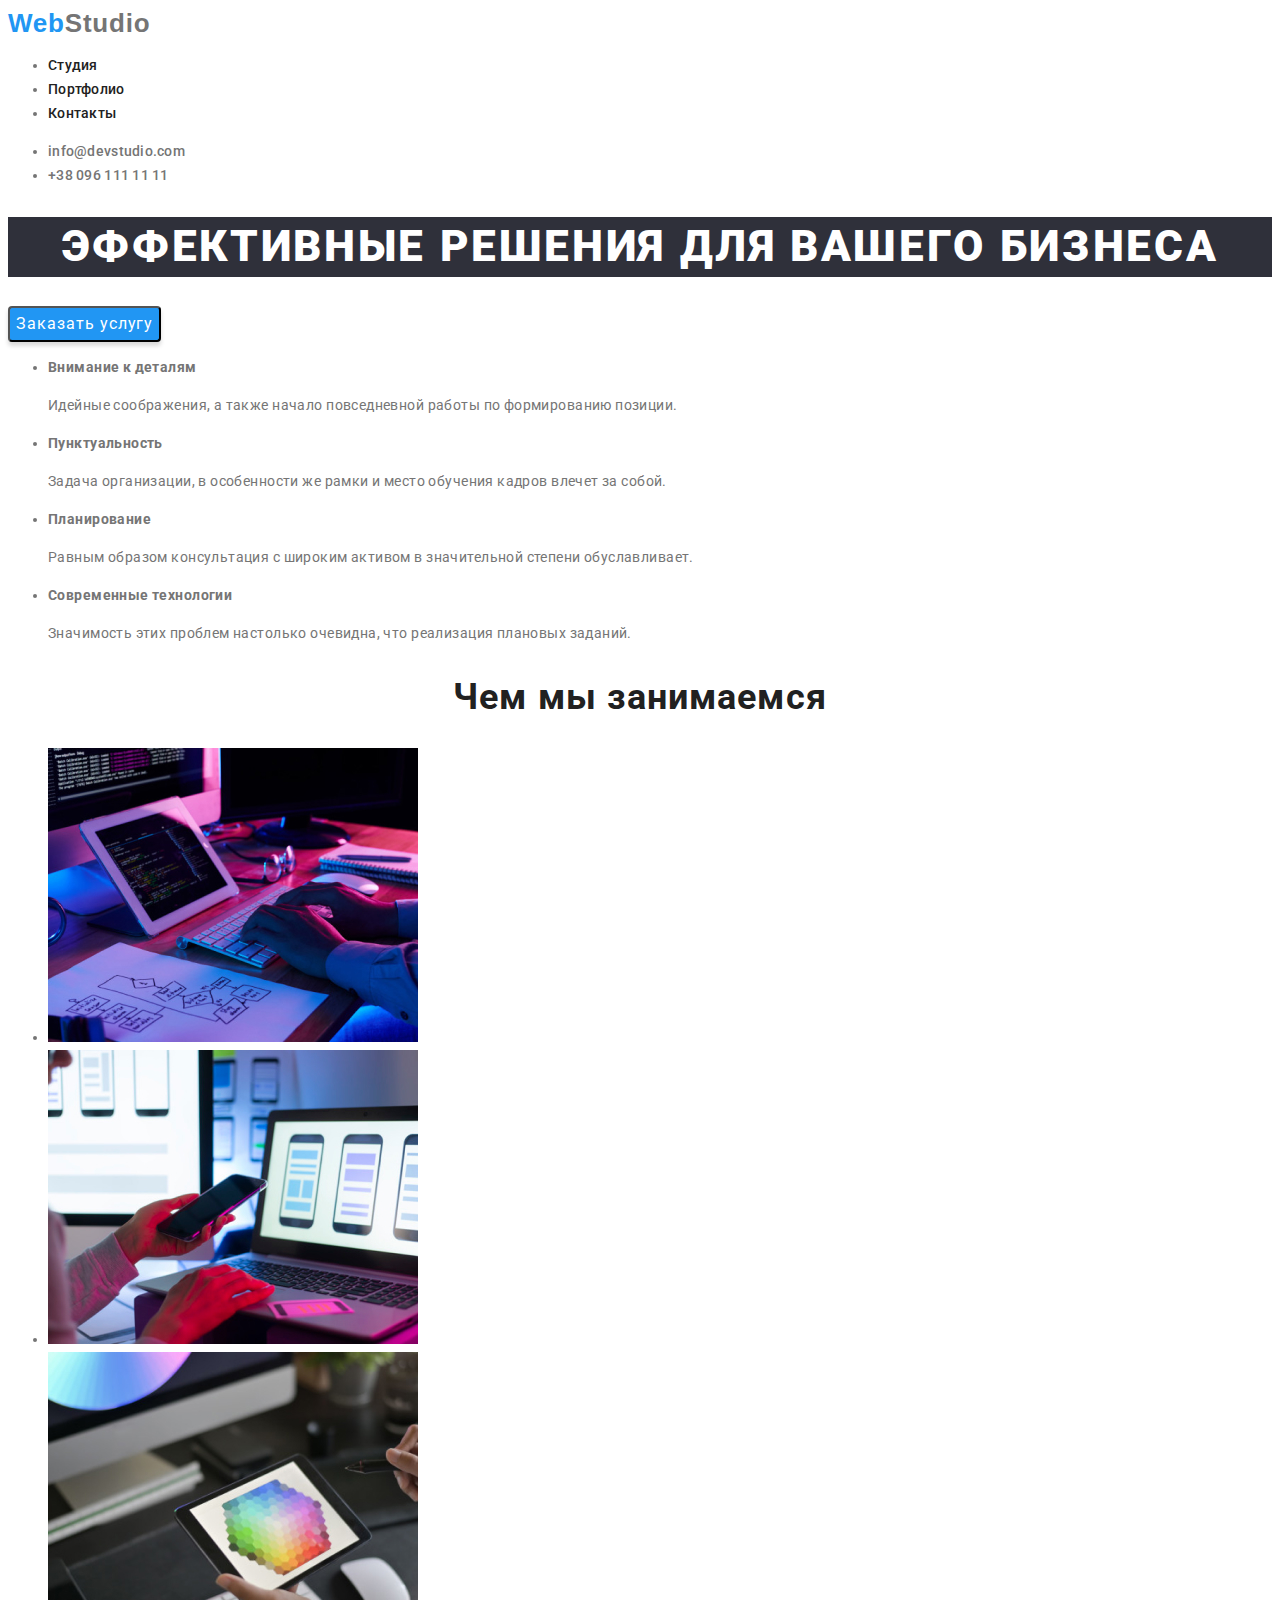
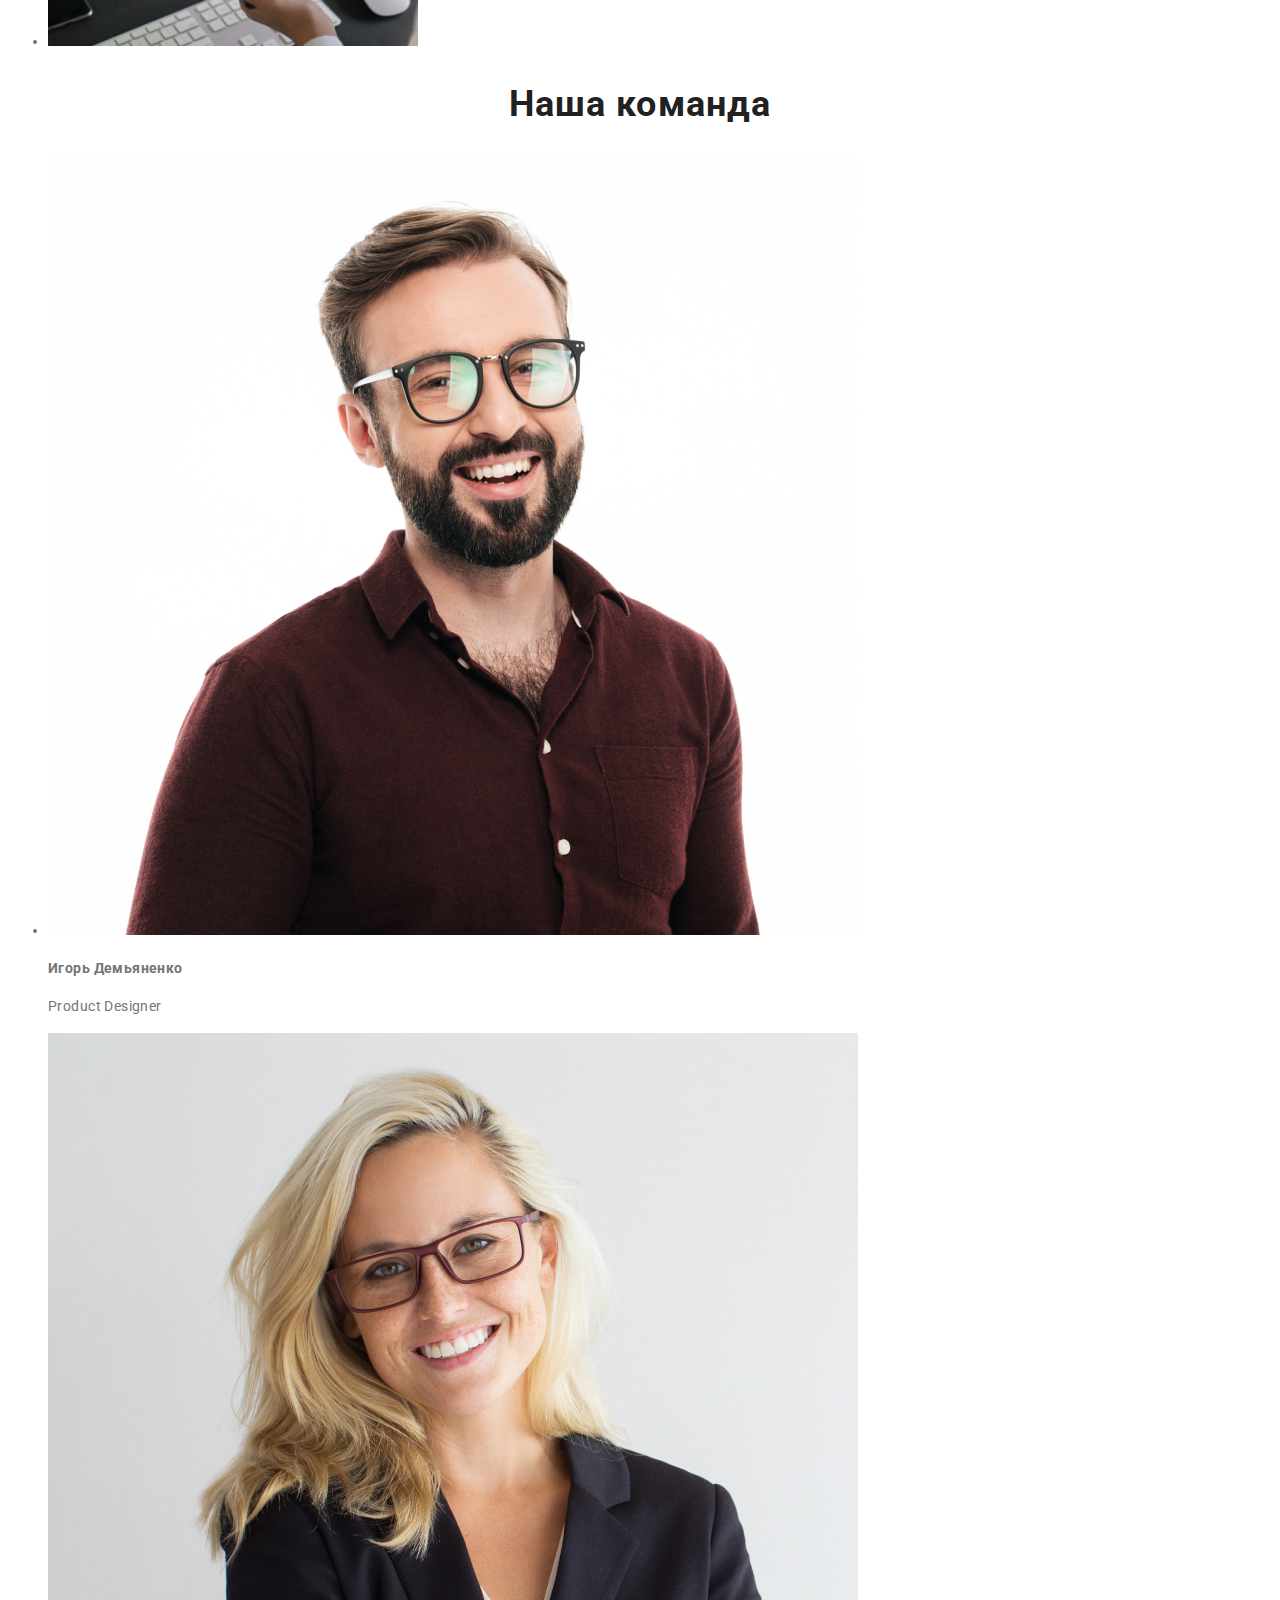
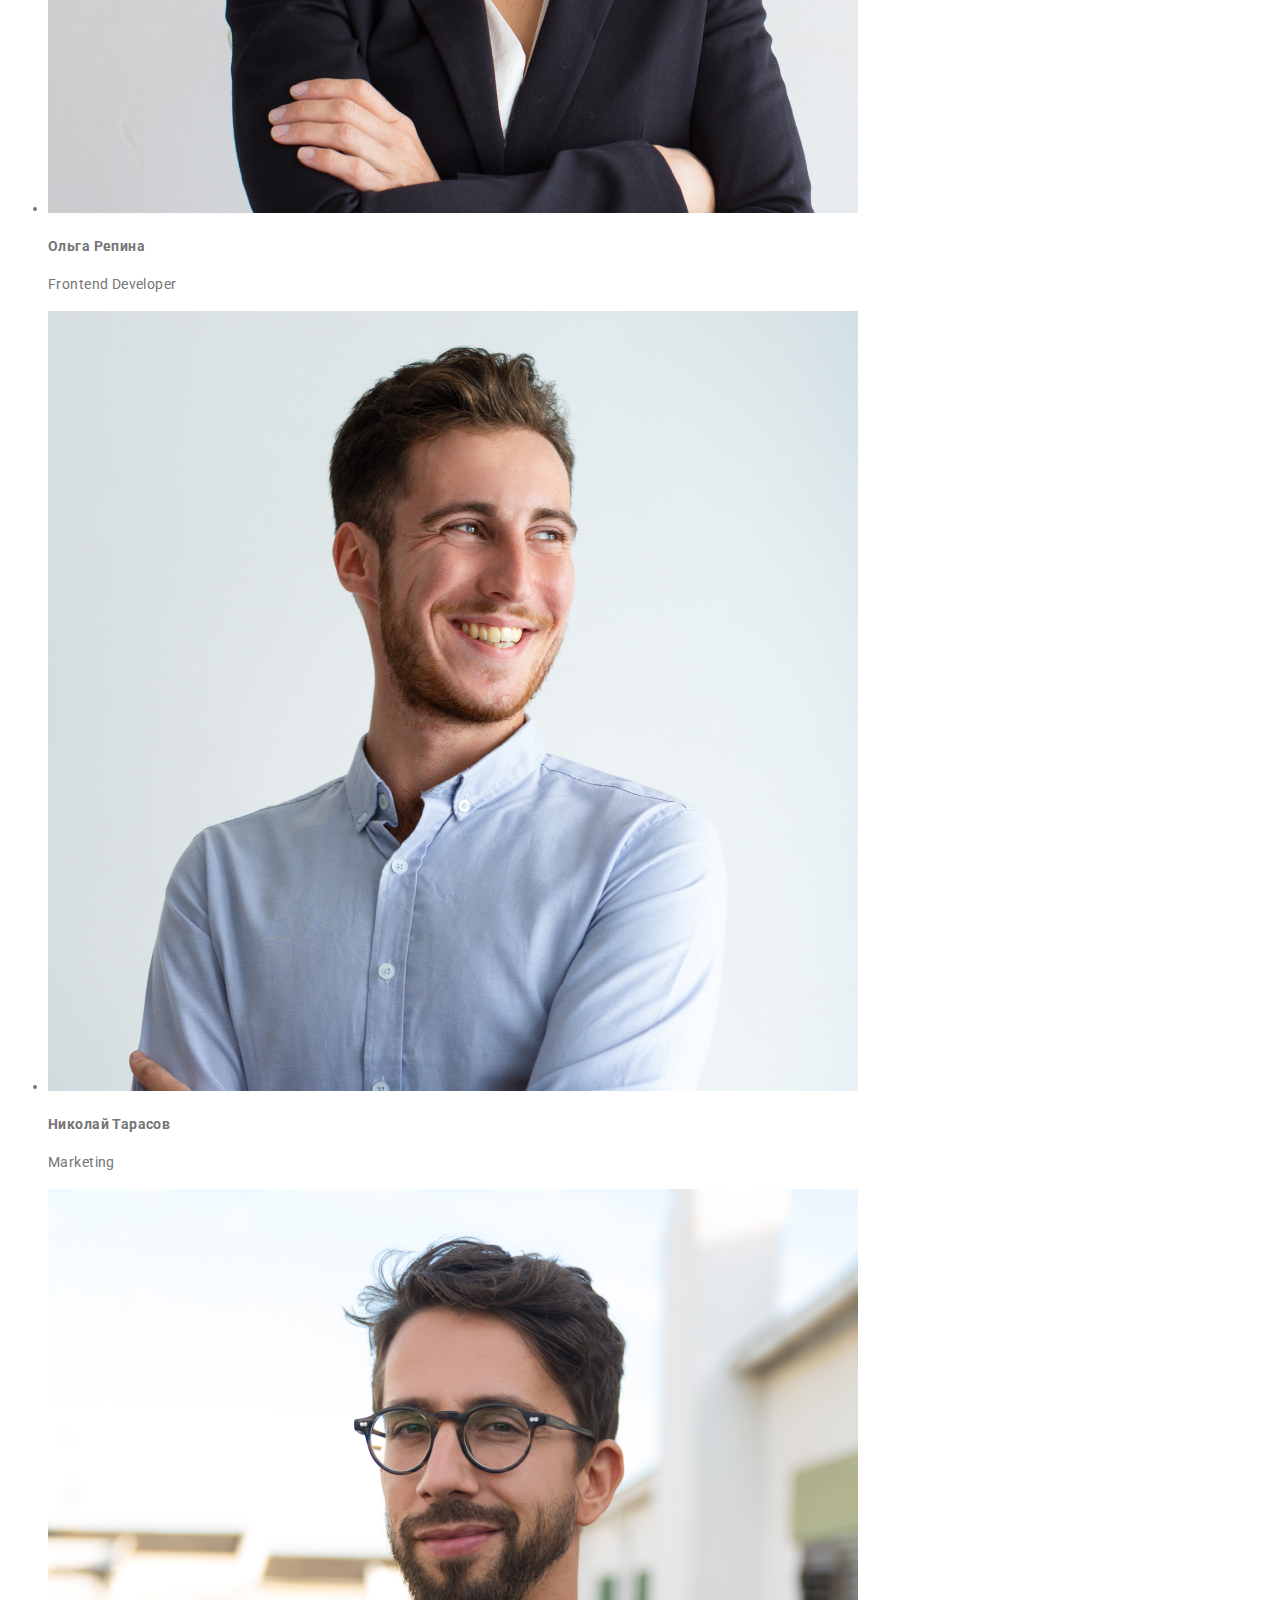
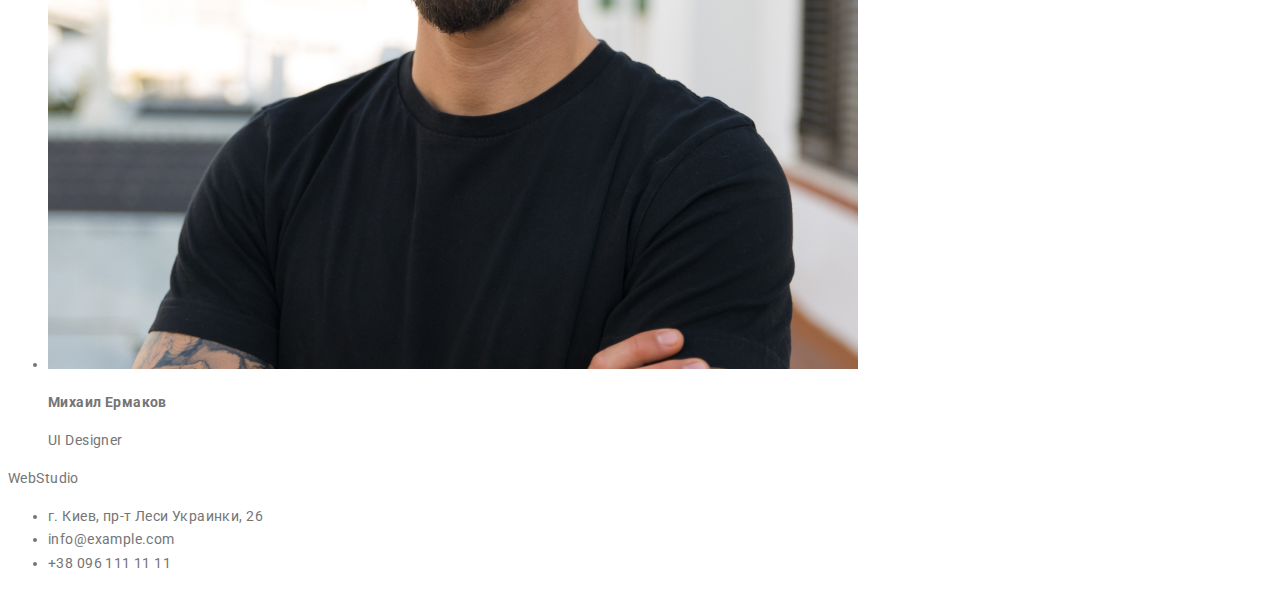
==== index.html @ 3a61b3f5 "Add files via upload" ====
<!DOCTYPE html>
<html lang="ru">
<head>
    <meta charset="UTF-8">
    <meta name="viewport" content="width=device-width, initial-scale=1.0">
    <title>WebStudio</title>
    <link href="https://fonts.googleapis.com/css2?family=Roboto:wght@400;500;700;900&display=swap" rel="stylesheet">
    <link rel="stylesheet" href="./css/style.css">
</head>
<body>
    <header>
        <nav>
            <a href="" class="logo"><span class="logo logo-web">Web</span>Studio</a>
            <ul class="menu">
                <li><a href="./index.html" class="link menu-link">Студия</a></li>
                <li><a href="" class="link menu-link">Портфолио</a></li>
                <li><a href="" class="link menu-link">Контакты</a></li>
            </ul>
        </nav>
            <ul>
                <li><a href="mailto:info@devstudio.com" class="link contact-link">info@devstudio.com</a></li>
                <li><a href="tel:+380961111111" class="link contact-link">+38 096 111 11 11</a></li>
            </ul>
    </header>
    <main>
        <section>
            <h1 class="page-title">Эффективные решения для вашего бизнеса</h1>
            <button class="button" type="button">Заказать услугу</button>
        </section>
        <section>
            <h2 hidden>Направление</h2>
            <ul>
                <li><h3>Внимание к деталям</h3><span>Идейные соображения, а также начало повседневной работы по формированию позиции.</span></li>
                <li><h3>Пунктуальность</h3><span>Задача организации, в особенности же рамки и место обучения кадров влечет за собой.</span></li>
                <li><h3>Планирование</h3><span>Равным образом консультация с широким активом в значительной степени обуславливает.</span></li>
                <li><h3>Современные технологии</h3><span>Значимость этих проблем настолько очевидна, что реализация плановых заданий.</span></li>
            </ul>
        </section>
        <section>
            <h2 class="section-title">Чем мы занимаемся</h2>
            <ul>
                <li><img src="./img/about/notebook.jpg" alt="" /></li>
                <li><img src="./img/about/tel.jpg" alt="" /></li>
                <li><img src="./img/about/ipod.jpg" alt="" /></li>
            </ul>
        </section>
        <section>
            <h2 class="section-title">Наша команда</h2>
            <ul>
                <li>
                    <img src="./img/team/igor.jpg" alt="Дизайнер Игорь Демьяненко" />
                    <h3>Игорь Демьяненко</h3>
                    <p>Product Designer</p>
                </li>
                <li>
                    <img src="./img/team/olga.jpg" alt="Разработчик Ольга Репина" />
                    <h3>Ольга Репина</h3>
                    <p>Frontend Developer</p>
                </li>
                <li>
                    <img src="./img/team/nikolai.jpg" alt="Маркетолог Николай Тарасов" />
                    <h3>Николай Тарасов</h3>
                    <p>Marketing</p>
                </li>
                <li>
                    <img src="./img/team/michael.jpg" alt="Дизайнер Михаил Ермаков" />
                    <h3>Михаил Ермаков</h3>
                    <p>UI Designer</p>
                </li>
            </ul>
        </section>
    </main>
    <footer>
            <p><a href="" class="link">WebStudio</a></p>
        <ul>
            <li><a href="https://goo.gl/maps/QSxvcTna7RhHoLni9" target="blank" rel="noopener noreferer" class="link">г. Киев, пр-т Леси Украинки, 26</a></li>
            <li><a href="mailto:info@example.com" class="link">info@example.com</a></li>
            <li><a href="tel:+380991111111" class="link">+38 096 111 11 11</a></li>
        </ul>
    </footer>
</body>
</html>
---- css/style.css ----
/* raleway-700 - latin */
@font-face {
  font-family: "Raleway";
  font-style: normal;
  font-weight: 700;
  src: url("../fonts/raleway-v18-latin-700.eot");
  src: local(""), url("../fonts/raleway-v18-latin-700.eot?#iefix") format("embedded-opentype"),
    url("../fonts/raleway-v18-latin-700.woff2") format("woff2"),
    url("../fonts/raleway-v18-latin-700.woff") format("woff"),
    url("../fonts/raleway-v18-latin-700.ttf") format("truetype"),
    url("../fonts/raleway-v18-latin-700.svg#Raleway") format("svg");
}

:root {
  --main-text-cl: #757575;
  --accent-cl: #2196f3;
  --black: #212121;
  --white: #ffffff;
  --dark-bg: #2f303a;
}

body * {
  font-family: "Roboto", sans-serif;
  font-size: 14px;
  line-height: 1.71;
  letter-spacing: 0.03em;
  color: var(--main-text-cl);
}

.logo {
  font-family: "Ralewey", sans-serif;
  font-weight: 700;
  font-size: 26px;
  line-height: 1.19;
  letter-spacing: 0.03em;
  text-decoration: none;
}

.logo-web {
  color: var(--accent-cl);
}

.contact-link {
  font-weight: 500;
  font-size: 14px;
  line-height: 16px;
  letter-spacing: 0.02em;

  color: #757575;
}

.link {
  color: inherit;
  text-decoration: none;
}

.link:hover,
.link:focus {
  color: var(--accent-cl);
}

.menu-link {
  font-weight: 500;
  font-size: 14px;
  line-height: 1.14;
  letter-spacing: 0.02em;
  color: var(--black);
}

.section-title {
  font-weight: 700;
  font-size: 36px;
  line-height: 1.17;
  text-align: center;
  color: var(--black);
}

.button {
  font-family: inherit;
  font-size: 16px;
  line-height: 1.87;
  display: flex;
  align-items: center;
  text-align: center;
  letter-spacing: 0.06em;
  color: var(--white);
  background-color: var(--accent-cl);
  box-shadow: 0px 4px 4px rgba(0, 0, 0, 0.15);
  border-radius: 4px;
}

.page-title {
  font-weight: 900;
  font-size: 44px;
  line-height: 1.36;
  text-align: center;
  letter-spacing: 0.06em;
  text-transform: uppercase;
  color: var(--white);
  background: var(--dark-bg);
  position: center;
}
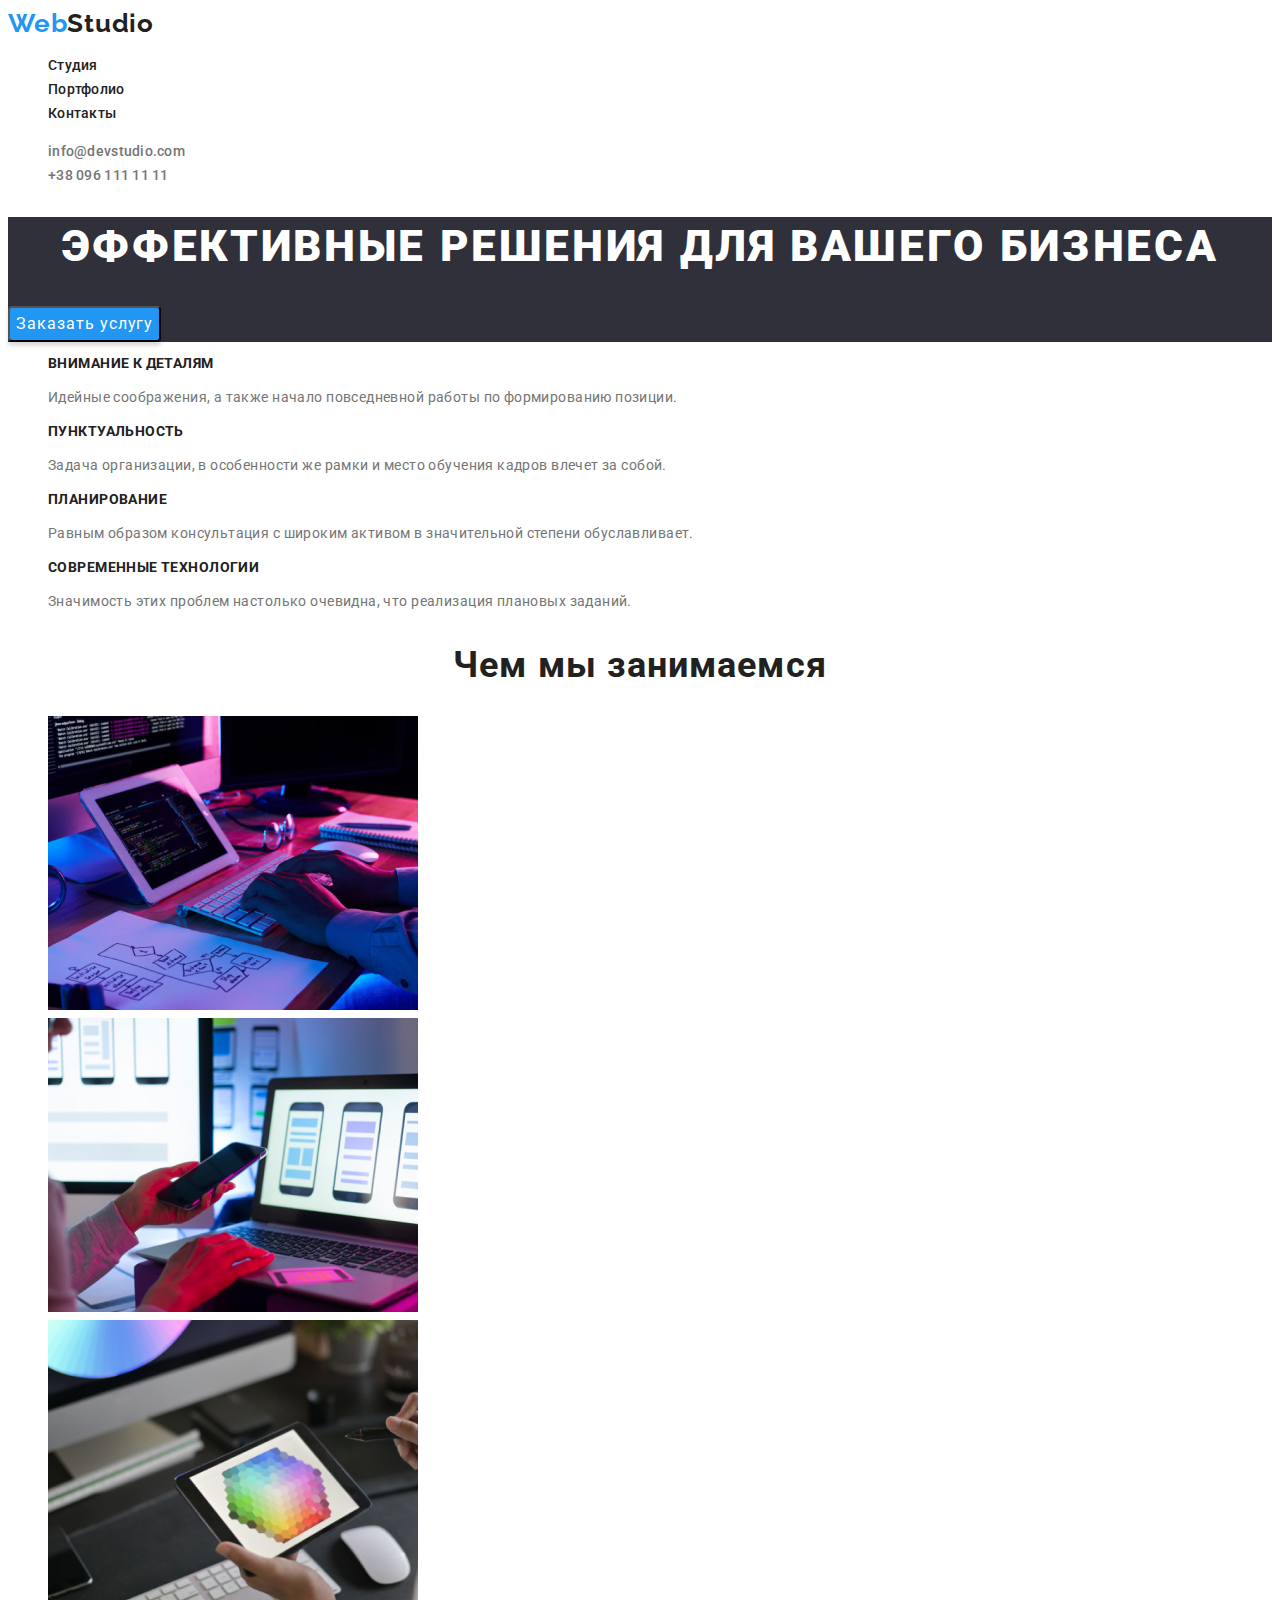
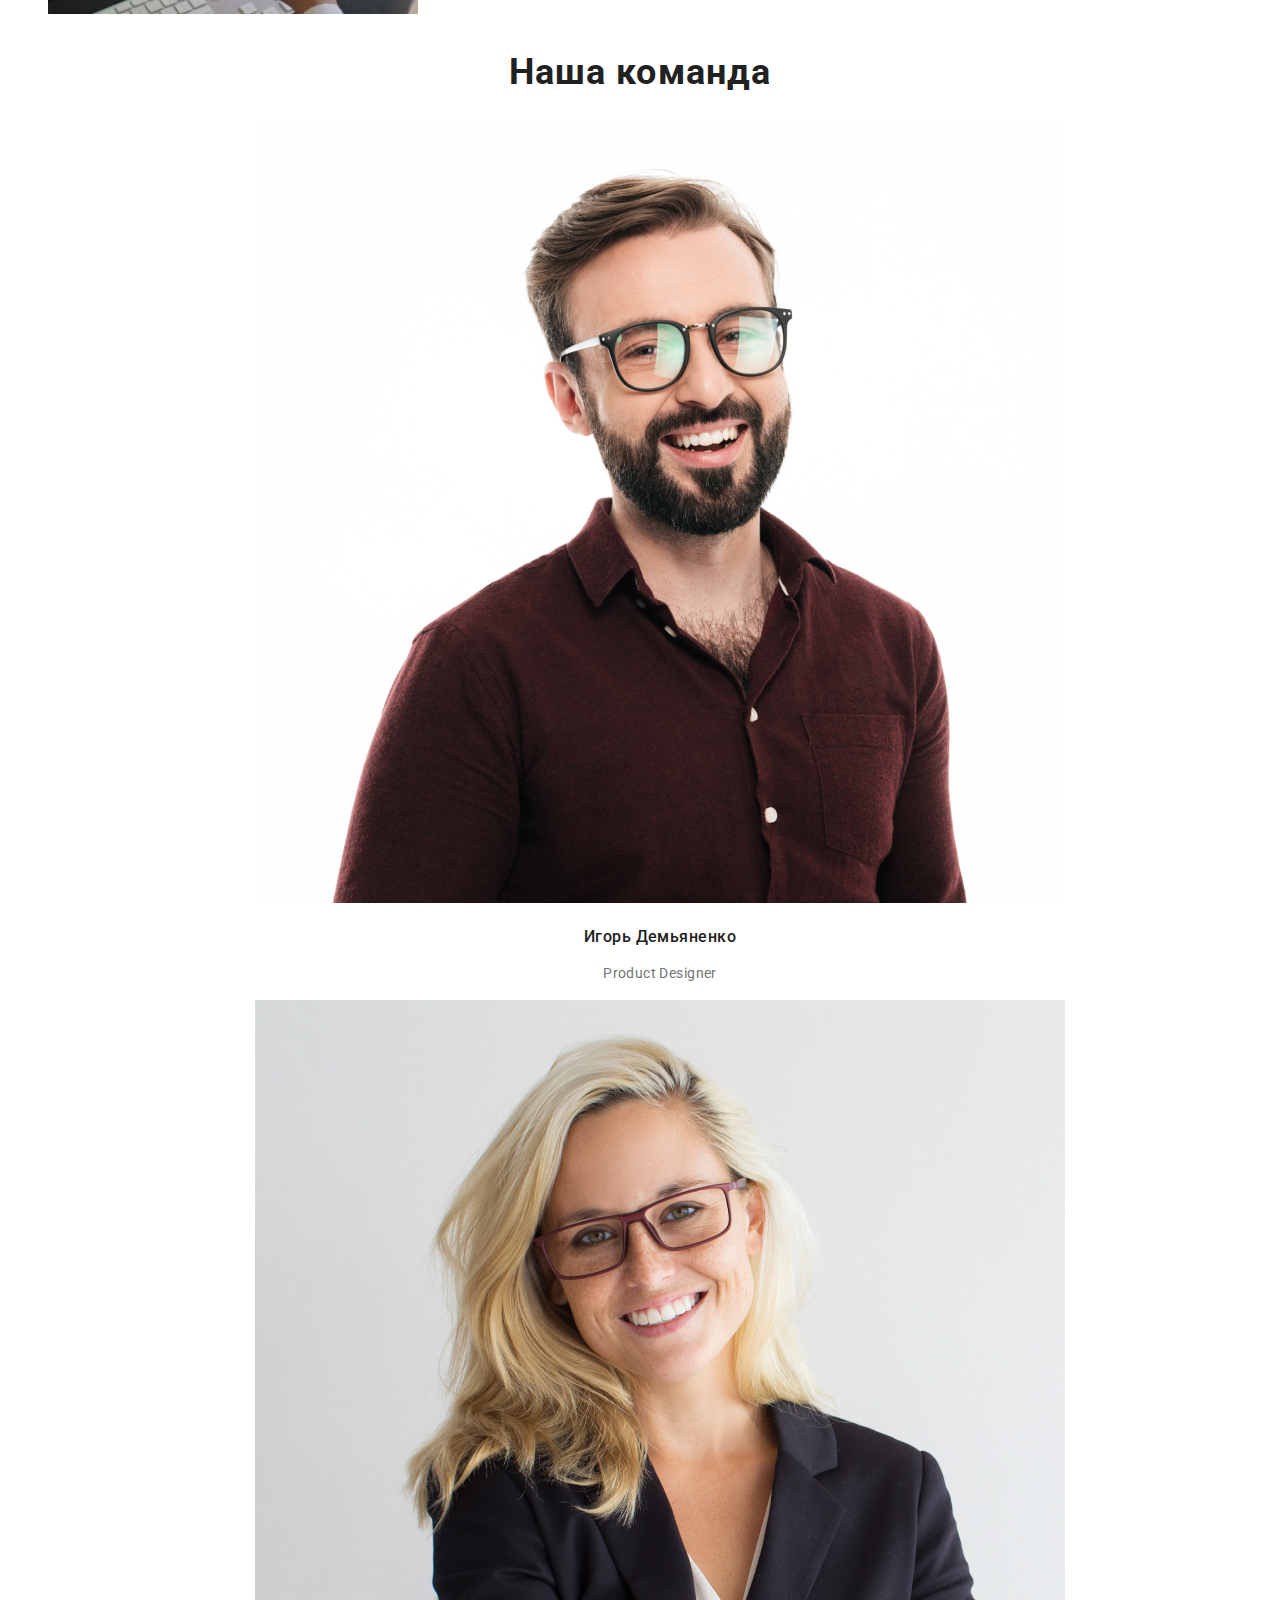
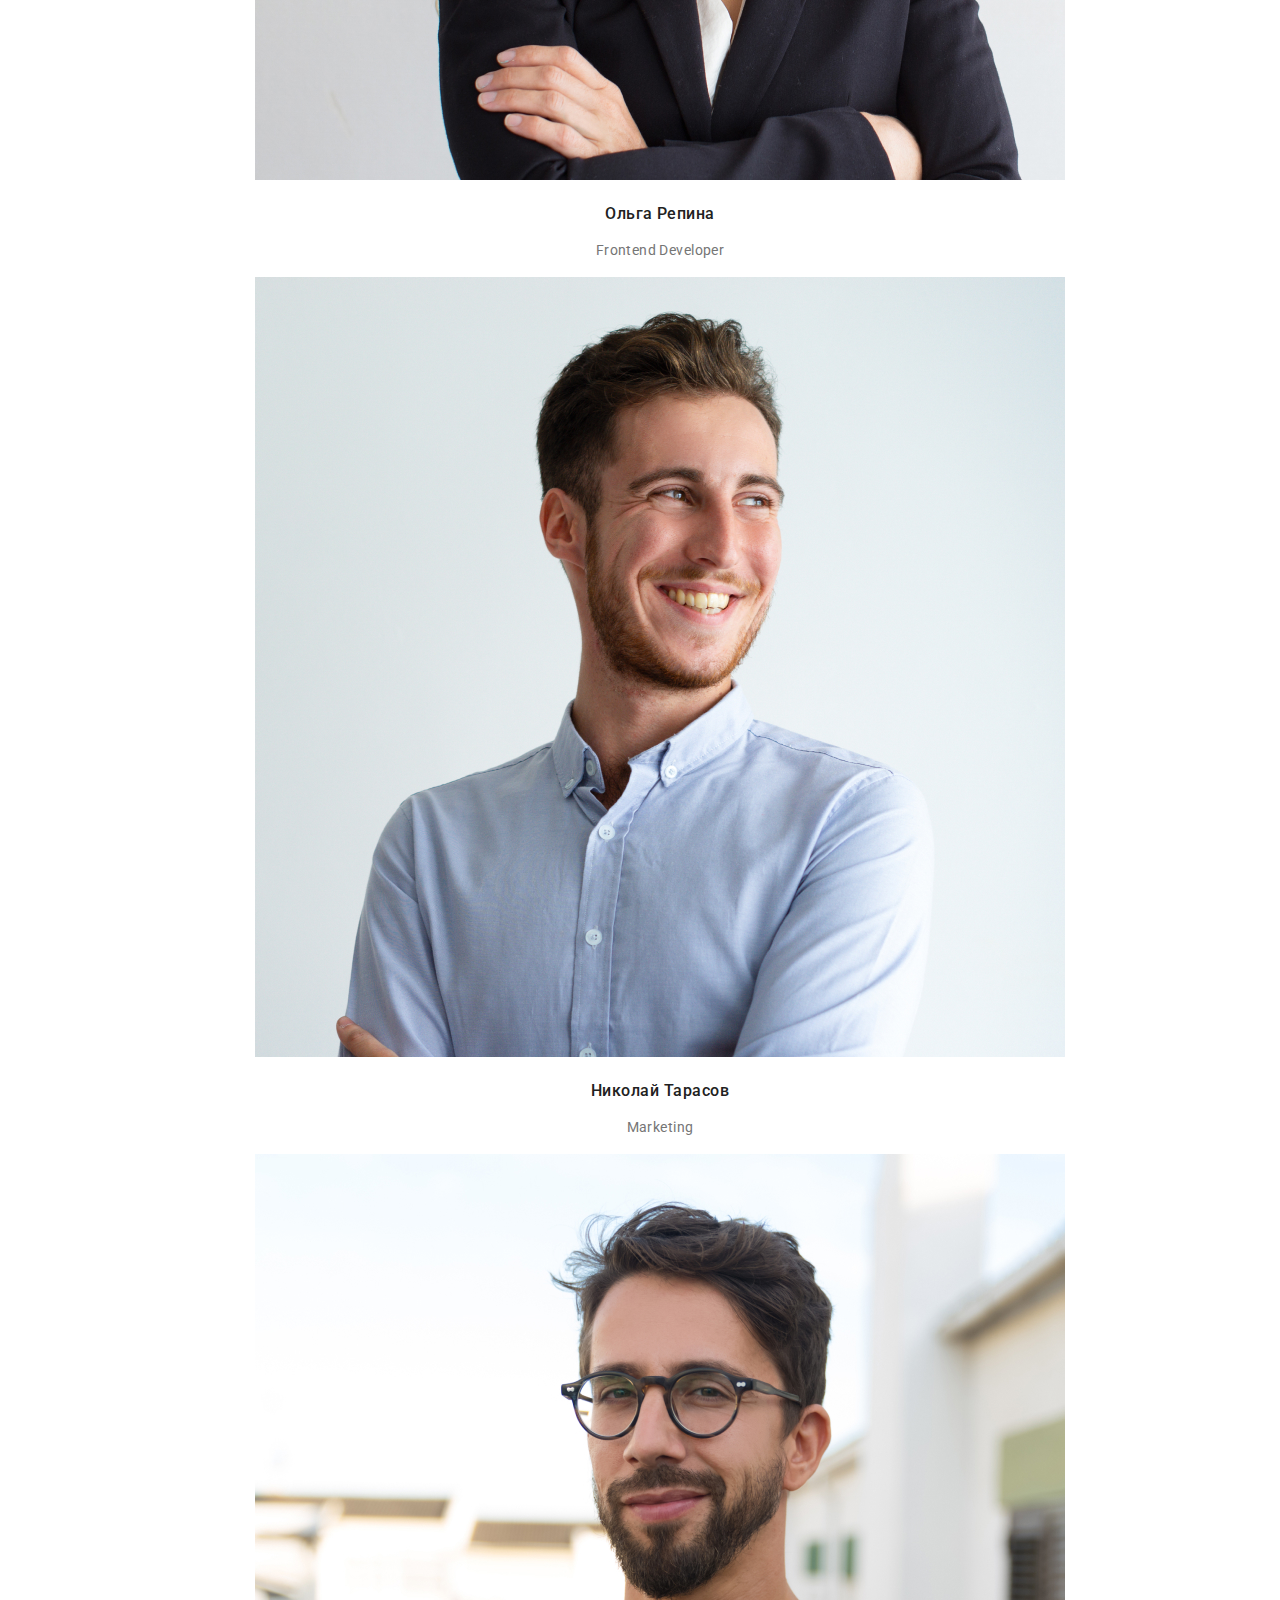
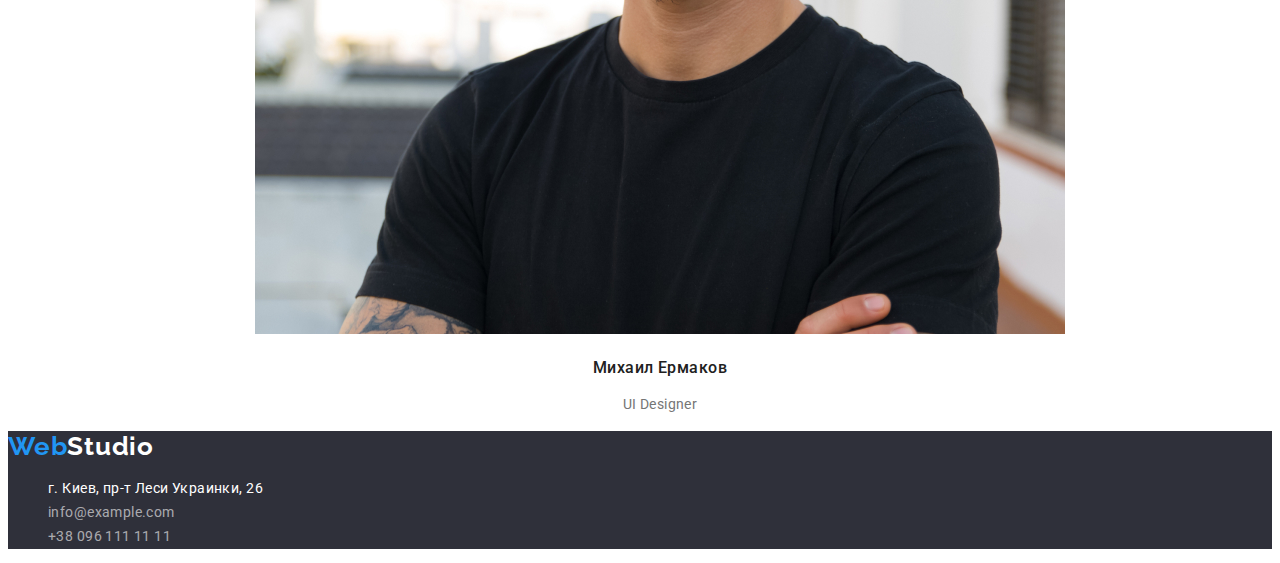
==== commit 2d362757: "Add files via upload" ====
--- a/index.html
+++ b/index.html
@@ -11,34 +11,38 @@
     <header>
         <nav>
             <a href="" class="logo"><span class="logo logo-web">Web</span>Studio</a>
-            <ul class="menu">
+            <ul class="menu list">
                 <li><a href="./index.html" class="link menu-link">Студия</a></li>
-                <li><a href="" class="link menu-link">Портфолио</a></li>
+                <li><a href="./portfolio.html" class="link menu-link">Портфолио</a></li>
                 <li><a href="" class="link menu-link">Контакты</a></li>
             </ul>
         </nav>
-            <ul>
+            <ul class="list">
                 <li><a href="mailto:info@devstudio.com" class="link contact-link">info@devstudio.com</a></li>
                 <li><a href="tel:+380961111111" class="link contact-link">+38 096 111 11 11</a></li>
             </ul>
     </header>
     <main>
-        <section>
+        <section class="dark-bg">
             <h1 class="page-title">Эффективные решения для вашего бизнеса</h1>
             <button class="button" type="button">Заказать услугу</button>
         </section>
         <section>
             <h2 hidden>Направление</h2>
-            <ul>
-                <li><h3>Внимание к деталям</h3><span>Идейные соображения, а также начало повседневной работы по формированию позиции.</span></li>
-                <li><h3>Пунктуальность</h3><span>Задача организации, в особенности же рамки и место обучения кадров влечет за собой.</span></li>
-                <li><h3>Планирование</h3><span>Равным образом консультация с широким активом в значительной степени обуславливает.</span></li>
-                <li><h3>Современные технологии</h3><span>Значимость этих проблем настолько очевидна, что реализация плановых заданий.</span></li>
+            <ul class="list">
+                <li><h3 class="directions">Внимание к деталям</h3>
+                    <span>Идейные соображения, а также начало повседневной работы по формированию позиции.</span></li>
+                <li><h3 class="directions">Пунктуальность</h3>
+                    <span>Задача организации, в особенности же рамки и место обучения кадров влечет за собой.</span></li>
+                <li><h3 class="directions">Планирование</h3>
+                    <span>Равным образом консультация с широким активом в значительной степени обуславливает.</span></li>
+                <li><h3 class="directions">Современные технологии</h3>
+                    <span>Значимость этих проблем настолько очевидна, что реализация плановых заданий.</span></li>
             </ul>
         </section>
         <section>
             <h2 class="section-title">Чем мы занимаемся</h2>
-            <ul>
+            <ul class="list">
                 <li><img src="./img/about/notebook.jpg" alt="" /></li>
                 <li><img src="./img/about/tel.jpg" alt="" /></li>
                 <li><img src="./img/about/ipod.jpg" alt="" /></li>
@@ -46,36 +50,36 @@
         </section>
         <section>
             <h2 class="section-title">Наша команда</h2>
-            <ul>
-                <li>
+            <ul class="list">
+                <li class="team-item">
                     <img src="./img/team/igor.jpg" alt="Дизайнер Игорь Демьяненко" />
-                    <h3>Игорь Демьяненко</h3>
+                    <h3 class="name-team">Игорь Демьяненко</h3>
                     <p>Product Designer</p>
                 </li>
-                <li>
+                <li class="team-item">
                     <img src="./img/team/olga.jpg" alt="Разработчик Ольга Репина" />
-                    <h3>Ольга Репина</h3>
+                    <h3 class="name-team">Ольга Репина</h3>
                     <p>Frontend Developer</p>
                 </li>
-                <li>
+                <li class="team-item">
                     <img src="./img/team/nikolai.jpg" alt="Маркетолог Николай Тарасов" />
-                    <h3>Николай Тарасов</h3>
+                    <h3 class="name-team">Николай Тарасов</h3>
                     <p>Marketing</p>
                 </li>
-                <li>
+                <li class="team-item">
                     <img src="./img/team/michael.jpg" alt="Дизайнер Михаил Ермаков" />
-                    <h3>Михаил Ермаков</h3>
+                    <h3 class="name-team">Михаил Ермаков</h3>
                     <p>UI Designer</p>
                 </li>
             </ul>
         </section>
     </main>
-    <footer>
-            <p><a href="" class="link">WebStudio</a></p>
-        <ul>
-            <li><a href="https://goo.gl/maps/QSxvcTna7RhHoLni9" target="blank" rel="noopener noreferer" class="link">г. Киев, пр-т Леси Украинки, 26</a></li>
-            <li><a href="mailto:info@example.com" class="link">info@example.com</a></li>
-            <li><a href="tel:+380991111111" class="link">+38 096 111 11 11</a></li>
+    <footer class="dark-bg">
+            <p><a href="" class="logo-white"><span class="logo logo-web">Web</span>Studio</a></p>
+        <ul class="list">
+            <li><a href="https://goo.gl/maps/QSxvcTna7RhHoLni9" target="blank" rel="noopener noreferer" class="link adress">г. Киев, пр-т Леси Украинки, 26</a></li>
+            <li><a href="mailto:info@example.com" class="link footer-contacts">info@example.com</a></li>
+            <li><a href="tel:+380991111111" class="link footer-contacts">+38 096 111 11 11</a></li>
         </ul>
     </footer>
 </body>
--- a/css/style.css
+++ b/css/style.css
@@ -28,12 +28,13 @@
 }
 
 .logo {
-  font-family: "Ralewey", sans-serif;
+  font-family: "Raleway", sans-serif;
   font-weight: 700;
   font-size: 26px;
   line-height: 1.19;
   letter-spacing: 0.03em;
   text-decoration: none;
+  color: var(--black);
 }
 
 .logo-web {
@@ -43,10 +44,9 @@
 .contact-link {
   font-weight: 500;
   font-size: 14px;
-  line-height: 16px;
+  line-height: 1.14;
   letter-spacing: 0.02em;
-
-  color: #757575;
+  color: var(--main-text-cl);
 }
 
 .link {
@@ -89,6 +89,12 @@
   border-radius: 4px;
 }
 
+.button:hover,
+.button:focus {
+  color: var(--accent-cl);
+  background-color: var(--white);
+}
+
 .page-title {
   font-weight: 900;
   font-size: 44px;
@@ -97,6 +103,82 @@
   letter-spacing: 0.06em;
   text-transform: uppercase;
   color: var(--white);
-  background: var(--dark-bg);
   position: center;
 }
+
+.directions {
+  font-weight: 700;
+  font-size: 14px;
+  line-height: 1.14;
+  letter-spacing: 0.03em;
+  text-transform: uppercase;
+  color: var(--black);
+}
+
+.name-team {
+  font-weight: 500;
+  font-size: 16px;
+  line-height: 1.19;
+  text-align: center;
+  color: var(--black);
+}
+
+.logo-white {
+  font-family: "Raleway", sans-serif;
+  font-weight: 700;
+  font-size: 26px;
+  line-height: 1.19;
+  letter-spacing: 0.03em;
+  text-decoration: none;
+  color: var(--white);
+}
+
+.team-item {
+  text-align: center;
+}
+
+.dark-bg {
+  background-color: var(--dark-bg);
+}
+
+.list {
+  list-style: none;
+}
+
+.adress {
+  color: var(--white);
+  font-size: 14px;
+  line-height: 1.71;
+}
+
+.footer-contacts {
+  font-size: 14px;
+  line-height: 1.71;
+  color: rgba(255, 255, 255, 0.6);
+}
+
+/* Portfolio.html*/
+.products {
+  text-align: center;
+}
+
+.product-name {
+  font-weight: 700;
+  font-size: 18px;
+  line-height: 2;
+  letter-spacing: 0.06em;
+  color: var(--black);
+}
+
+.category {
+  font-size: 16px;
+  line-height: 1.87;
+  letter-spacing: 0.03em;
+  color: var(--main-text-cl);
+}
+
+.list-button:hover,
+.list-button:focus {
+  color: var(--accent-cl);
+  background-color: var(--white);
+}
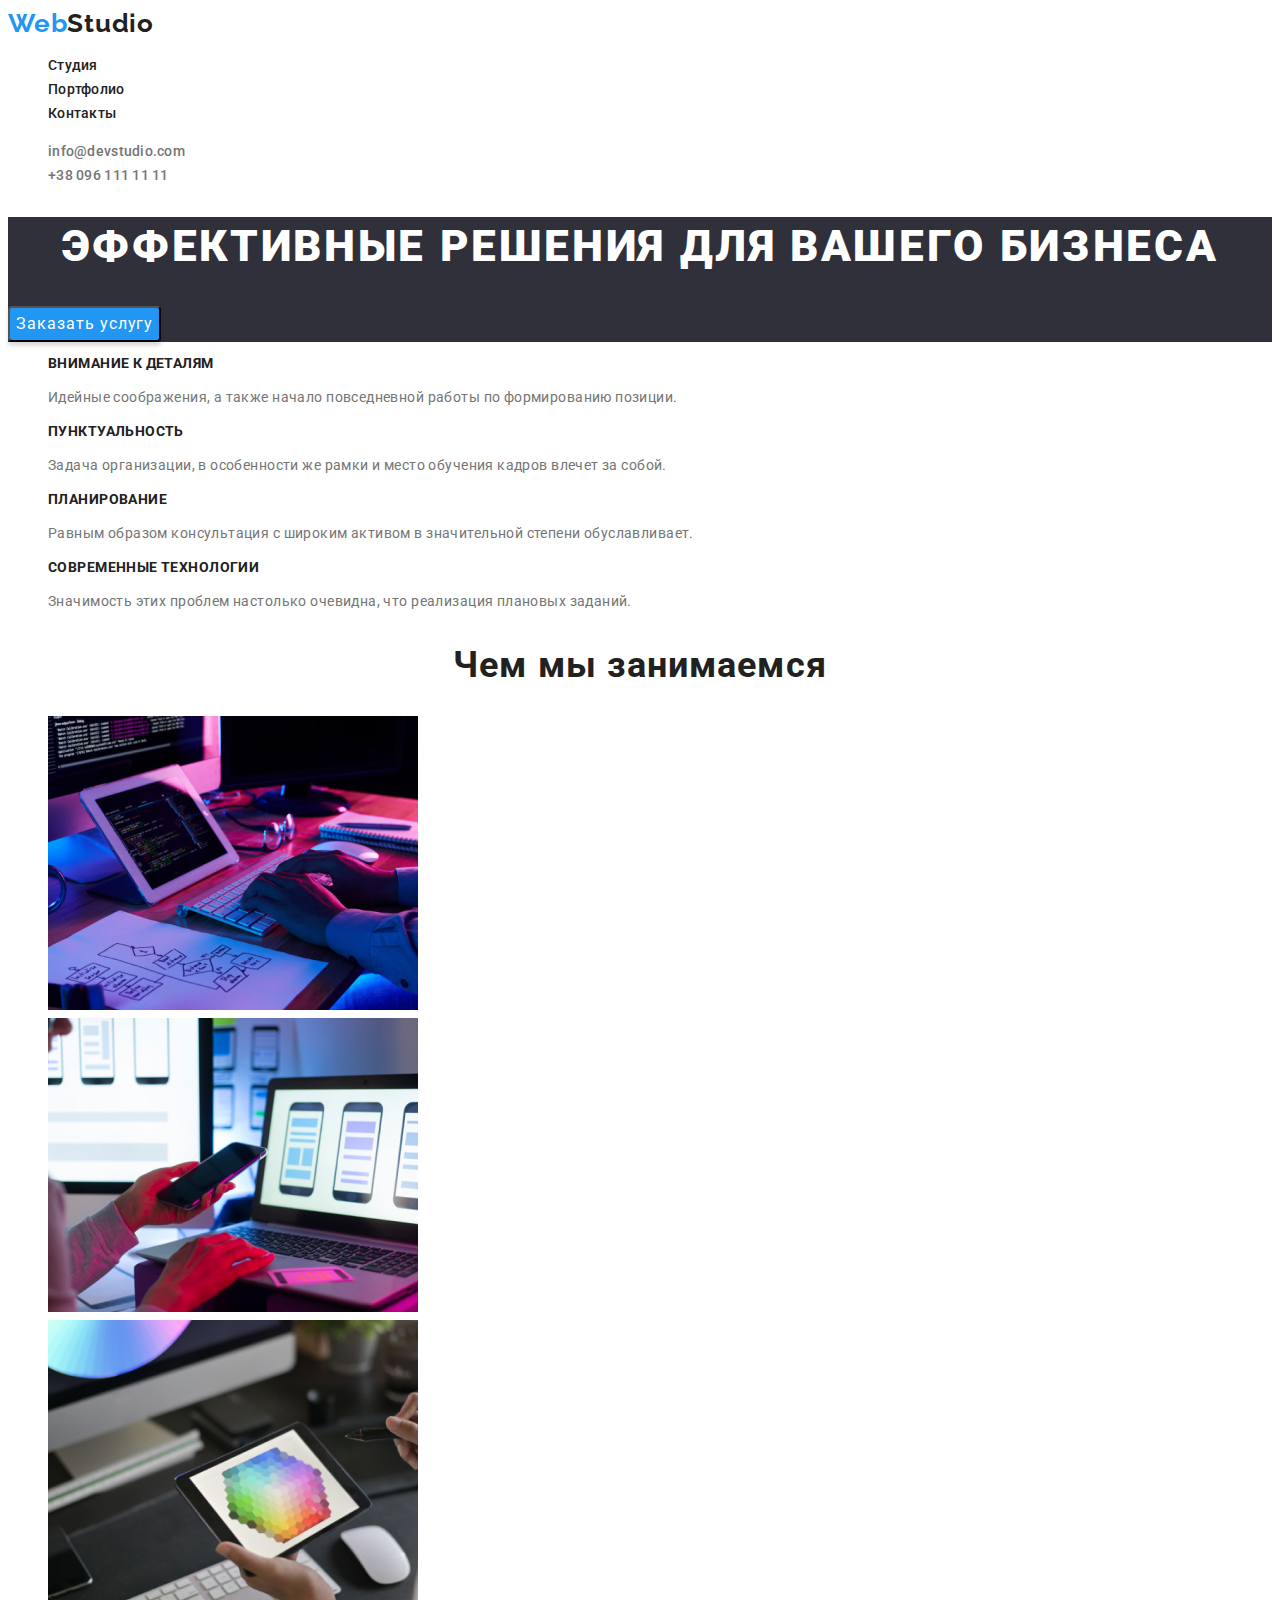
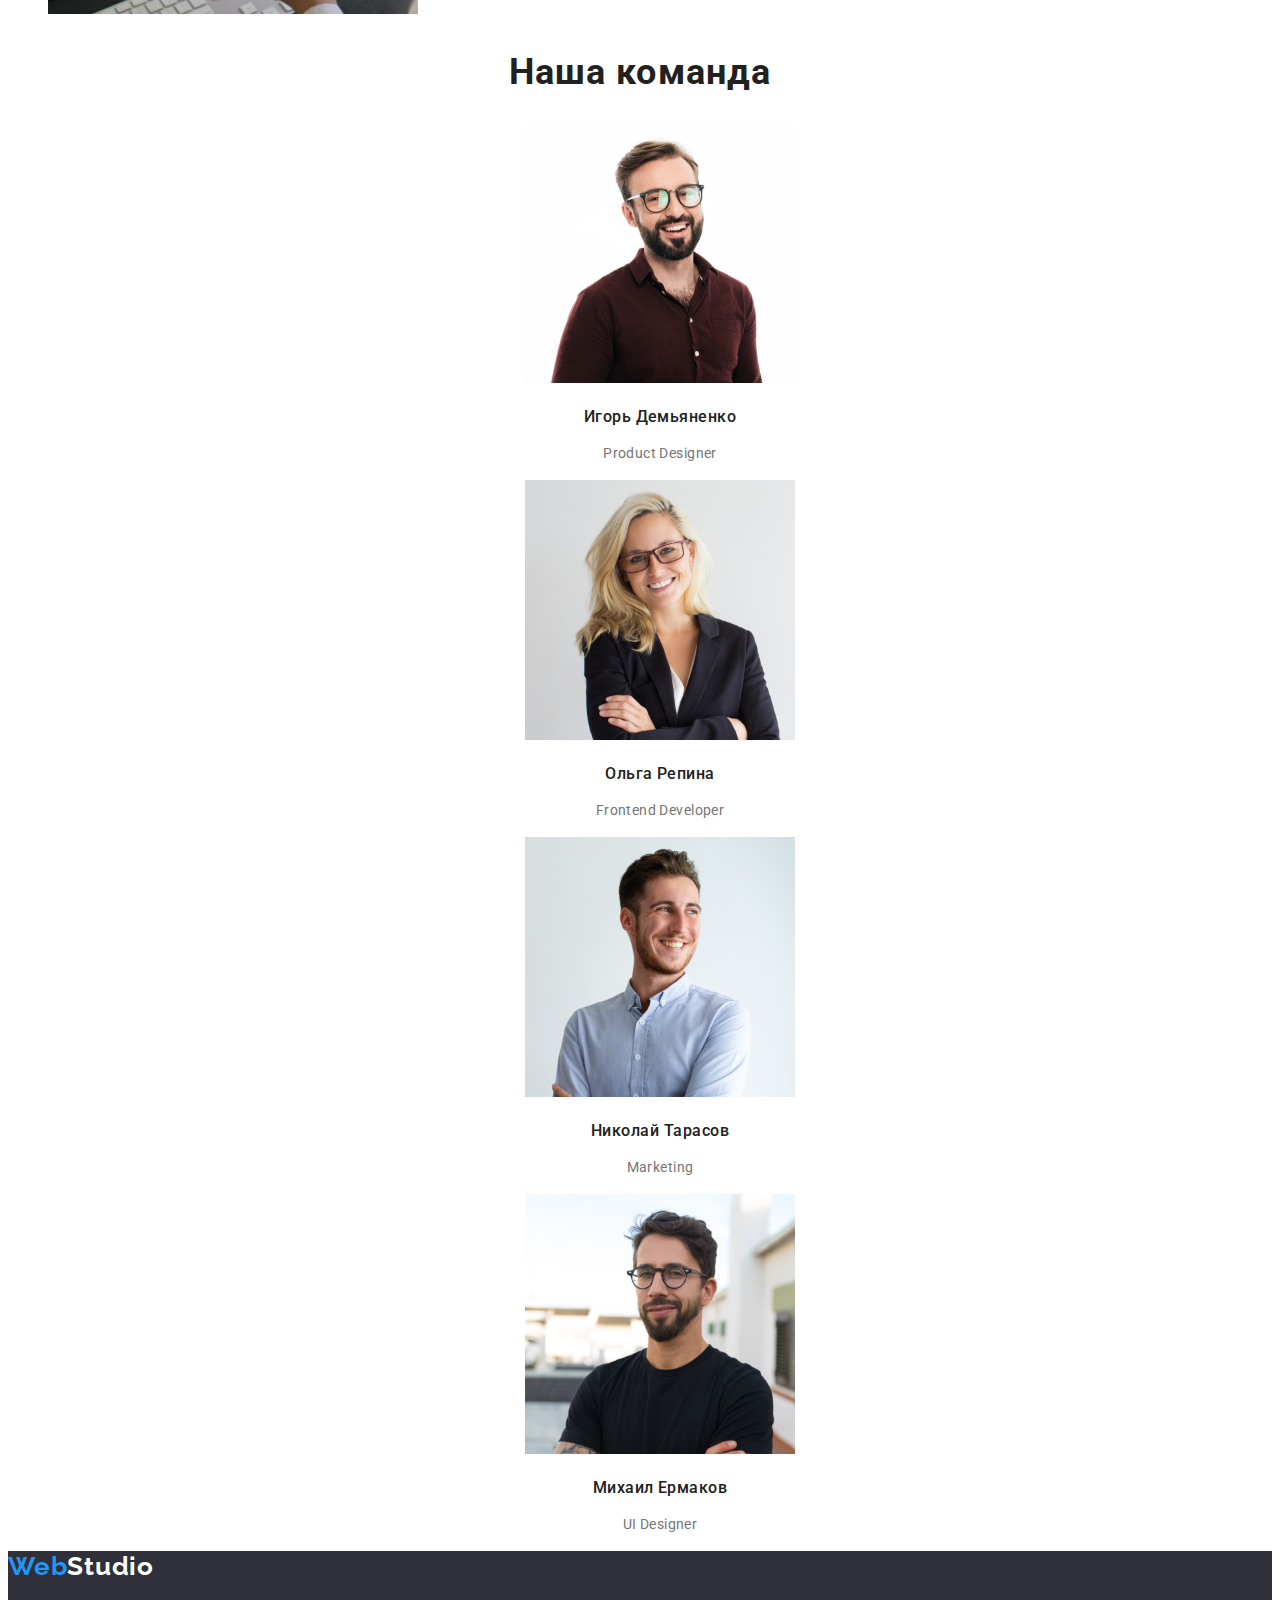
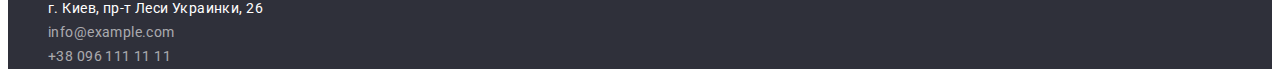
==== commit 6eaee00c: "index.html" ====
--- a/index.html
+++ b/index.html
@@ -10,7 +10,7 @@
 <body>
     <header>
         <nav>
-            <a href="" class="logo"><span class="logo logo-web">Web</span>Studio</a>
+            <a href="./index.html" class="logo"><span class="logo logo-web">Web</span>Studio</a>
             <ul class="menu list">
                 <li><a href="./index.html" class="link menu-link">Студия</a></li>
                 <li><a href="./portfolio.html" class="link menu-link">Портфолио</a></li>
@@ -43,31 +43,52 @@
         <section>
             <h2 class="section-title">Чем мы занимаемся</h2>
             <ul class="list">
-                <li><img src="./img/about/notebook.jpg" alt="" /></li>
-                <li><img src="./img/about/tel.jpg" alt="" /></li>
-                <li><img src="./img/about/ipod.jpg" alt="" /></li>
+                <li><img src="./img/about/notebook.jpg" 
+                    height="294";
+                    width="370";
+                    alt="Прописывает код на компьютере" /></li>
+                <li><img src="./img/about/tel.jpg" 
+                    height="294";
+                    width="370";
+                    alt="Проверка работоспособности на компьютере и телефоне" /></li>
+                <li><img src="./img/about/ipod.jpg" 
+                    height="294";
+                    width="370";
+                    alt="Работает с планшетом" /></li>
             </ul>
         </section>
         <section>
             <h2 class="section-title">Наша команда</h2>
             <ul class="list">
                 <li class="team-item">
-                    <img src="./img/team/igor.jpg" alt="Дизайнер Игорь Демьяненко" />
+                    <img src="./img/team/igor.jpg" 
+                    height="260";
+                    width="270";
+                    alt="Дизайнер Игорь Демьяненко" />
                     <h3 class="name-team">Игорь Демьяненко</h3>
                     <p>Product Designer</p>
                 </li>
                 <li class="team-item">
-                    <img src="./img/team/olga.jpg" alt="Разработчик Ольга Репина" />
+                    <img src="./img/team/olga.jpg" 
+                    height="260";
+                    width="270";
+                    alt="Разработчик Ольга Репина" />
                     <h3 class="name-team">Ольга Репина</h3>
                     <p>Frontend Developer</p>
                 </li>
                 <li class="team-item">
-                    <img src="./img/team/nikolai.jpg" alt="Маркетолог Николай Тарасов" />
+                    <img src="./img/team/nikolai.jpg" 
+                    height="260";
+                    width="270";
+                    alt="Маркетолог Николай Тарасов" />
                     <h3 class="name-team">Николай Тарасов</h3>
                     <p>Marketing</p>
                 </li>
                 <li class="team-item">
-                    <img src="./img/team/michael.jpg" alt="Дизайнер Михаил Ермаков" />
+                    <img src="./img/team/michael.jpg" 
+                    height="260";
+                    width="270";
+                    alt="Дизайнер Михаил Ермаков" />
                     <h3 class="name-team">Михаил Ермаков</h3>
                     <p>UI Designer</p>
                 </li>
--- a/css/style.css
+++ b/css/style.css
@@ -177,8 +177,19 @@
   color: var(--main-text-cl);
 }
 
+.list-button {
+  font-weight: 500;
+  font-size: 16px;
+  line-height: 1.62;
+  text-align: center;
+  letter-spacing: 0.03em;
+  color: var(--accent-cl);
+  background-color: var(--white);
+  border-radius: 4px;
+}
+
 .list-button:hover,
 .list-button:focus {
-  color: var(--accent-cl);
-  background-color: var(--white);
+  color: var(--white);
+  background-color: var(--accent-cl);
 }
